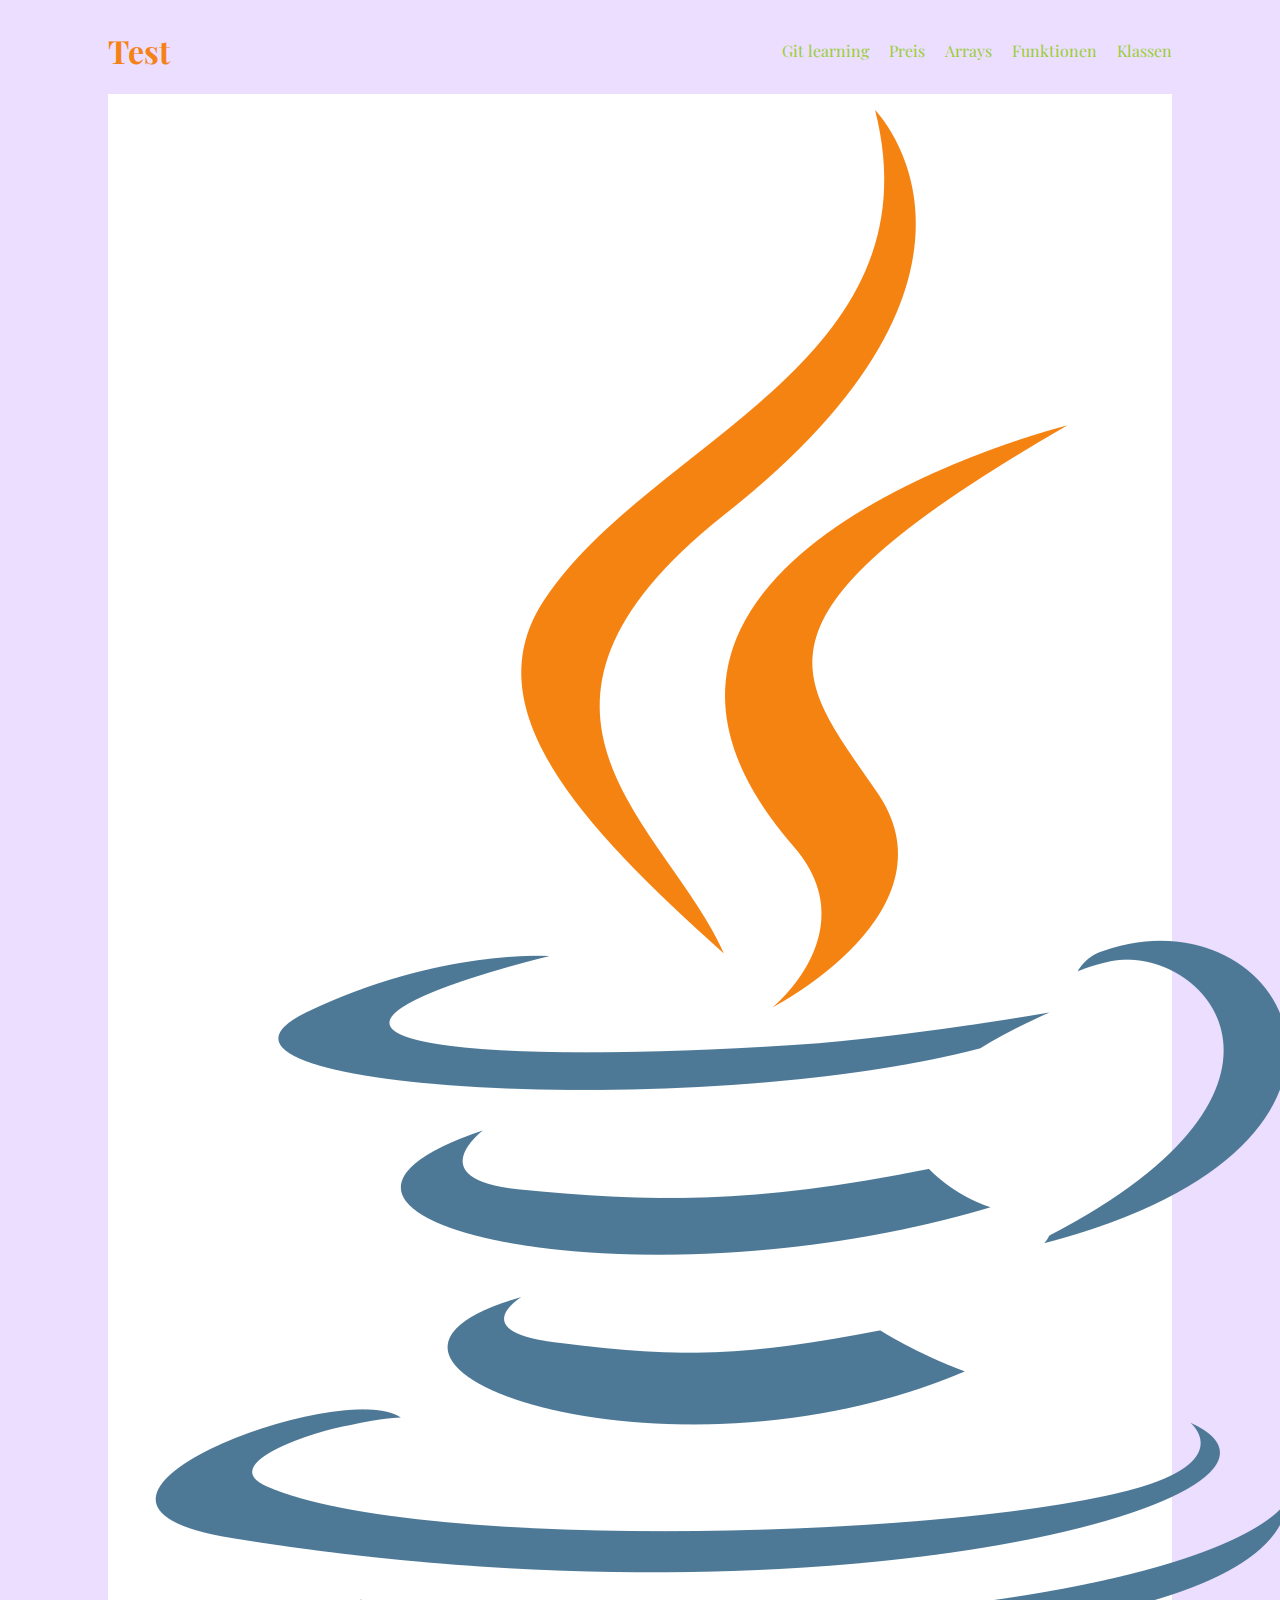
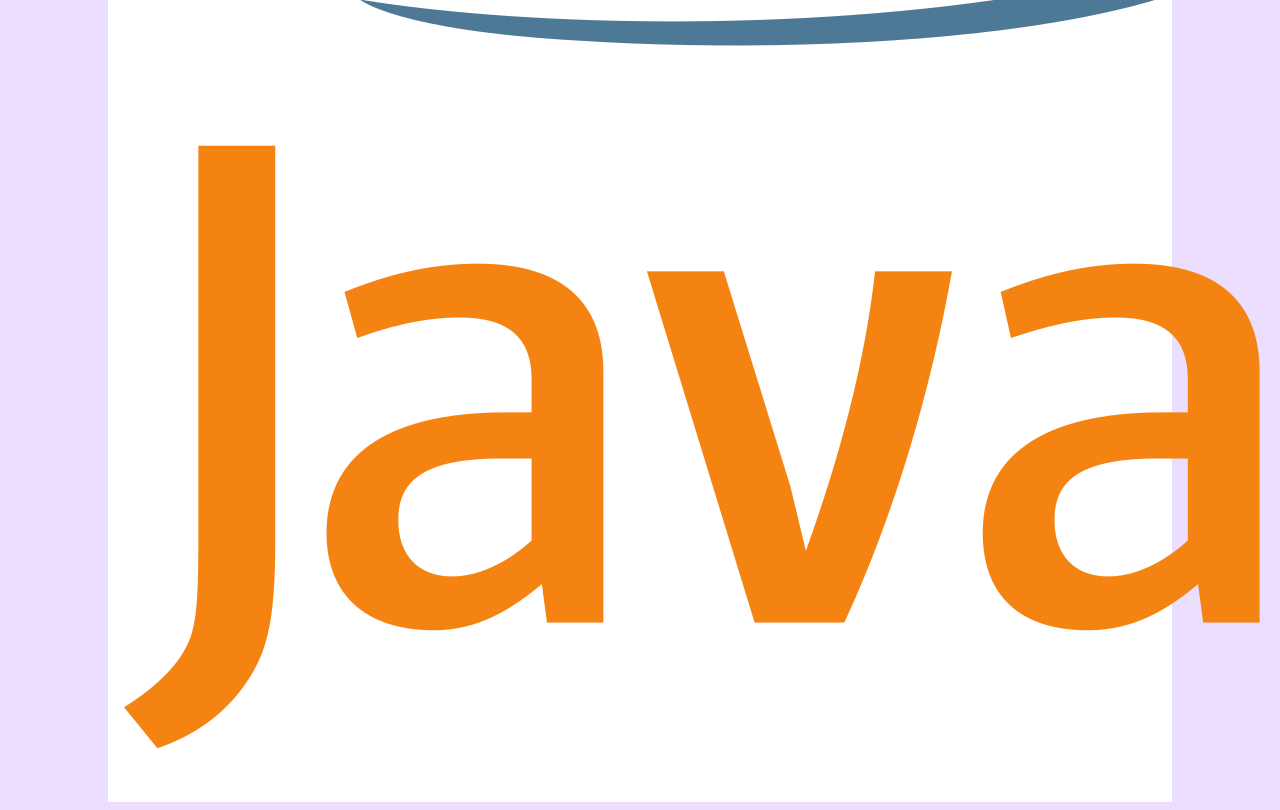
==== index.html @ 16d17e5f "neue Schriftart" ====
<!DOCTYPE html>
<html lang="en">

<head>
    <meta charset="UTF-8">
    <meta name="viewport" content="width=device-width, initial-scale=1.0">
    <title>Java Basics</title>

    <link rel="preconnect" href="https://fonts.googleapis.com">
    <link rel="preconnect" href="https://fonts.gstatic.com" crossorigin>
    <link
        href="https://fonts.googleapis.com/css2?family=Playfair+Display:ital,wght@0,400;0,500;0,600;0,700;0,800;0,900;1,400;1,500;1,600;1,700;1,800;1,900&display=swap"
        rel="stylesheet">

    <style>
        body {
            font-family: 'Playfair Display', serif;
            background-color: rgba(102, 0, 255, 0.128);
            padding-left: 100px;
            padding-right: 100px;
        }


        .headline {
            color: #f58218;
        }

        .image-container {
            background-color: white;
            padding: 16px;
        }

        .navbar {
            display: flex;
            justify-content: space-between;
            align-items: center;
        }

        a {
            color: yellowgreen;
            text-decoration: none;
            margin-left: 16px;
        }
    </style>
</head>

<body>

    <div class="navbar">
        <h1 class="headline">Test</h1>
        <div>
            <a href="https://learngitbranching.js.org/?locale=de_DE">Git learning</a>
            <a href="https://learngitbranching.js.org/?locale=de_DE">Preis</a>
            <a href="https://learngitbranching.js.org/?locale=de_DE">Arrays</a>
            <a href="https://learngitbranching.js.org/?locale=de_DE">Funktionen</a>
            <a href="#">Klassen</a>
        </div>
    </div>




    <div class="image-container">
        <img src="javaLogo.png" alt="Java Logo">
    </div>

</body>

</html>
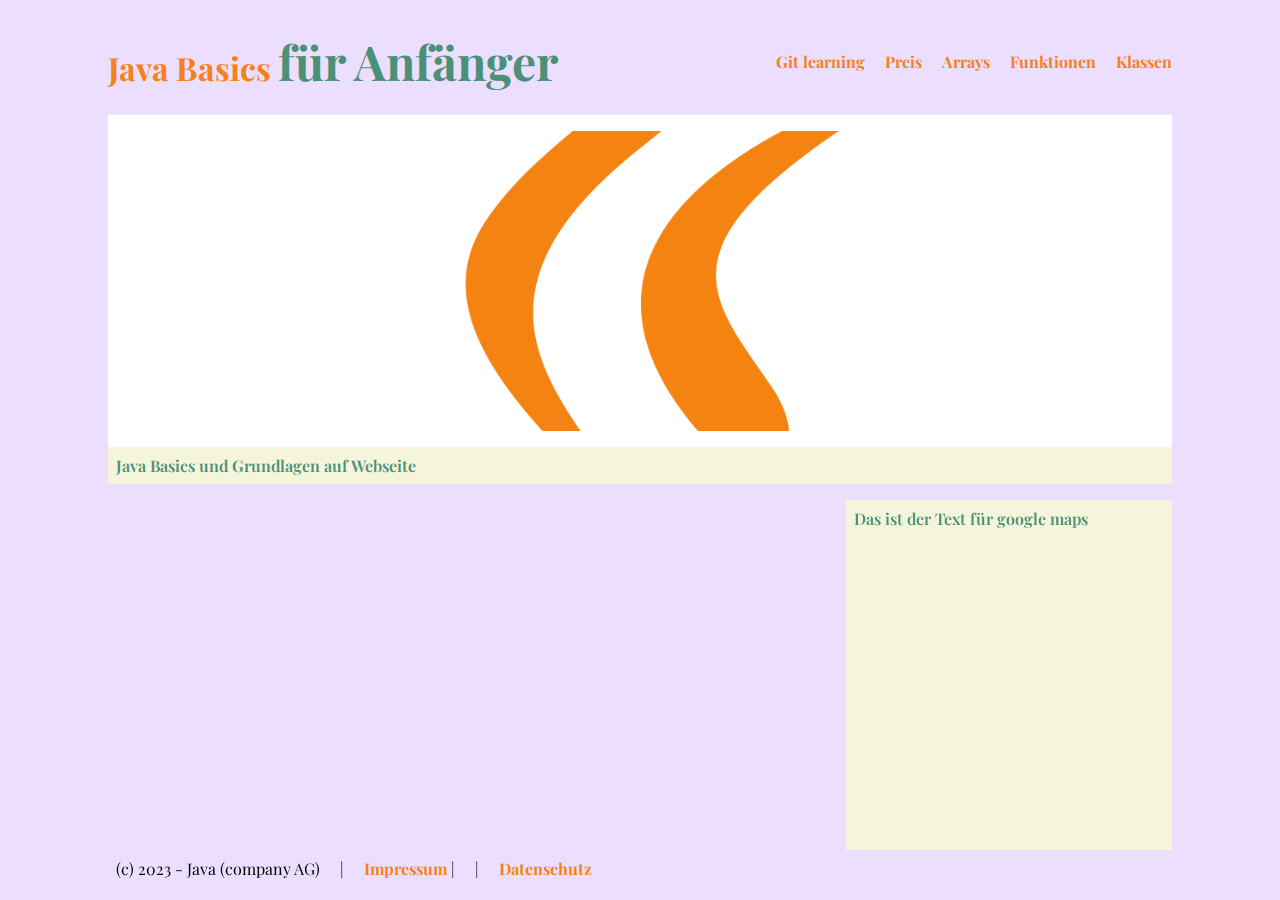
==== commit 4f2c5c28: "Grundstruktur Startseite (index)" ====
--- a/index.html
+++ b/index.html
@@ -20,6 +20,15 @@
             padding-right: 100px;
         }
 
+        .header-image {
+            width: 100%;
+            height: 300px;
+            object-fit: cover;
+            object-position: 20% 20%;
+            display: block;
+
+        }
+
 
         .headline {
             color: #f58218;
@@ -37,9 +46,52 @@
         }
 
         a {
-            color: yellowgreen;
+            color: #f58218;
             text-decoration: none;
             margin-left: 16px;
+            font-weight: 700;
+        }
+
+        a:hover {
+            text-decoration: underline;
+        }
+
+        .text-highlight {
+            color: #4d9078;
+            font-size: 48px;
+        }
+
+        .caption {
+            background-color: #f5f5dc;
+            padding: 8px;
+            color: #4d9078;
+            font-weight: 600;
+        }
+
+        .maps-container {
+            margin-top: 16px;
+            display: flex;
+            justify-content: space-between;
+        }
+
+        .maps-right {
+            margin-left: 16px;
+            width: 30%;
+        }
+
+        .maps-frame {
+            border: 0;
+            height: 350px;
+            width: 70%;
+        }
+
+        .legal-content {
+            padding: 8px;
+
+        }
+
+        .legal-text {
+           margin-right: 16px; 
         }
     </style>
 </head>
@@ -47,7 +99,7 @@
 <body>
 
     <div class="navbar">
-        <h1 class="headline">Test</h1>
+        <h1 class="headline">Java Basics <span class="text-highlight">für Anfänger</span></h1>
         <div>
             <a href="https://learngitbranching.js.org/?locale=de_DE">Git learning</a>
             <a href="https://learngitbranching.js.org/?locale=de_DE">Preis</a>
@@ -61,7 +113,25 @@
 
 
     <div class="image-container">
-        <img src="javaLogo.png" alt="Java Logo">
+        <img src="javaLogo.png" class="header-image">
+    </div>
+
+    <div class="caption">
+        Java Basics und Grundlagen auf Webseite
+    </div>
+
+    <div class="maps-container"> <iframe class="maps-frame"
+            src="https://www.google.com/maps/embed?pb=!1m18!1m12!1m3!1d2701.464171955969!2d8.532938317443854!3d47.3833756!2m3!1f0!2f0!3f0!3m2!1i1024!2i768!4f13.1!3m3!1m2!1s0x47900a0dbefe6253%3A0x588e0183e4f1d537!2sTechnische%20Berufsschule%20Z%C3%BCrich%20TBZ!5e0!3m2!1sde!2sch!4v1695026401441!5m2!1sde!2sch"
+            allowfullscreen="" loading="lazy" referrerpolicy="no-referrer-when-downgrade"></iframe>
+
+        <div class="caption maps-right">
+            Das ist der Text für google maps
+        </div>
+    </div>
+
+
+    <div class="legal-content">
+        <span class="legal-text">(c) 2023 - Java (company AG)</span> | <a href="#">Impressum</a> | <a href="#"></a> | <a href="#">Datenschutz</a>
     </div>
 
 </body>
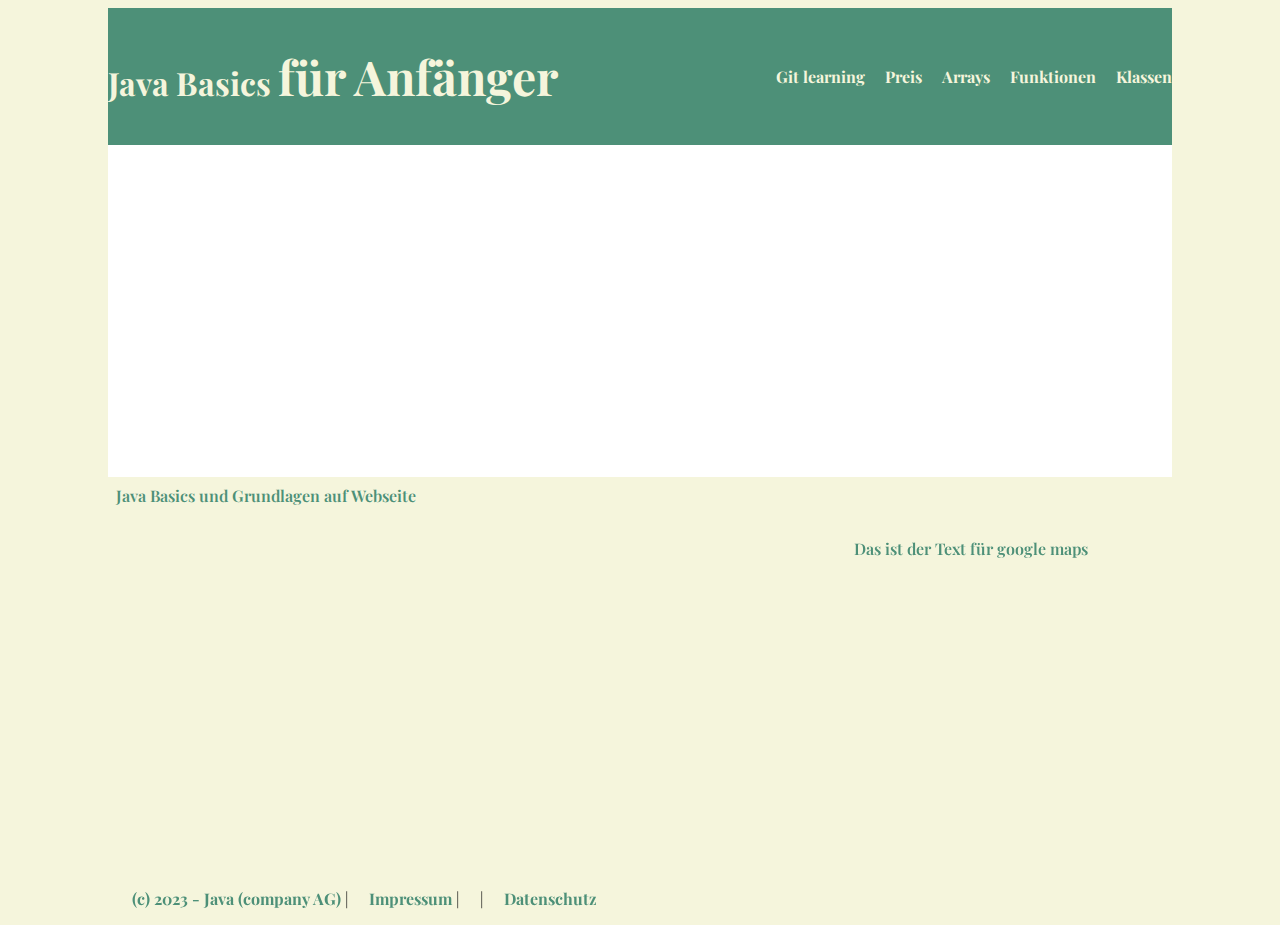
==== commit a0ad6ce8: "Struktur von Themenseite auf Startseite übernommen" ====
--- a/index.html
+++ b/index.html
@@ -12,88 +12,8 @@
         href="https://fonts.googleapis.com/css2?family=Playfair+Display:ital,wght@0,400;0,500;0,600;0,700;0,800;0,900;1,400;1,500;1,600;1,700;1,800;1,900&display=swap"
         rel="stylesheet">
 
-    <style>
-        body {
-            font-family: 'Playfair Display', serif;
-            background-color: rgba(102, 0, 255, 0.128);
-            padding-left: 100px;
-            padding-right: 100px;
-        }
+    <link rel="stylesheet" href="styleStartseite.css">
 
-        .header-image {
-            width: 100%;
-            height: 300px;
-            object-fit: cover;
-            object-position: 20% 20%;
-            display: block;
-
-        }
-
-
-        .headline {
-            color: #f58218;
-        }
-
-        .image-container {
-            background-color: white;
-            padding: 16px;
-        }
-
-        .navbar {
-            display: flex;
-            justify-content: space-between;
-            align-items: center;
-        }
-
-        a {
-            color: #f58218;
-            text-decoration: none;
-            margin-left: 16px;
-            font-weight: 700;
-        }
-
-        a:hover {
-            text-decoration: underline;
-        }
-
-        .text-highlight {
-            color: #4d9078;
-            font-size: 48px;
-        }
-
-        .caption {
-            background-color: #f5f5dc;
-            padding: 8px;
-            color: #4d9078;
-            font-weight: 600;
-        }
-
-        .maps-container {
-            margin-top: 16px;
-            display: flex;
-            justify-content: space-between;
-        }
-
-        .maps-right {
-            margin-left: 16px;
-            width: 30%;
-        }
-
-        .maps-frame {
-            border: 0;
-            height: 350px;
-            width: 70%;
-        }
-
-        .legal-content {
-            padding: 8px;
-
-        }
-
-        .legal-text {
-           margin-right: 16px; 
-        }
-    </style>
 </head>
 
 <body>
@@ -101,11 +21,11 @@
     <div class="navbar">
         <h1 class="headline">Java Basics <span class="text-highlight">für Anfänger</span></h1>
         <div>
-            <a href="https://learngitbranching.js.org/?locale=de_DE">Git learning</a>
-            <a href="https://learngitbranching.js.org/?locale=de_DE">Preis</a>
-            <a href="https://learngitbranching.js.org/?locale=de_DE">Arrays</a>
-            <a href="https://learngitbranching.js.org/?locale=de_DE">Funktionen</a>
-            <a href="#">Klassen</a>
+            <a href="https://learngitbranching.js.org/?locale=de_DE" class="linkZuInhaltsverzeichnis">Git learning</a>
+            <a href="https://learngitbranching.js.org/?locale=de_DE" class="linkZuInhaltsverzeichnis">Preis</a>
+            <a href="https://learngitbranching.js.org/?locale=de_DE" class="linkZuInhaltsverzeichnis">Arrays</a>
+            <a href="https://learngitbranching.js.org/?locale=de_DE" class="linkZuInhaltsverzeichnis">Funktionen</a>
+            <a href="#" class="linkZuInhaltsverzeichnis">Klassen</a>
         </div>
     </div>
 
@@ -131,7 +51,7 @@
 
 
     <div class="legal-content">
-        <span class="legal-text">(c) 2023 - Java (company AG)</span> | <a href="#">Impressum</a> | <a href="#"></a> | <a href="#">Datenschutz</a>
+        <span class="footer">(c) 2023 - Java (company AG)</span> | <a href="#" class="footer">Impressum</a> | <a href="#" class="footer"></a> | <a href="#" class="footer">Datenschutz</a>
     </div>
 
 </body>
--- a/styleStartseite.css
+++ b/styleStartseite.css
@@ -0,0 +1,96 @@
+ body {
+            font-family: 'Playfair Display', serif;
+            background-color: #F5F5DC;
+            padding-left: 100px;
+            padding-right: 100px;
+        }
+
+        .header-image {
+            width: 100%;
+            height: 300px;
+            object-fit: cover;
+            object-position: 20% 20%;
+            display: block;
+
+        }
+
+
+        .headline {
+            color: #F5F5DC;
+        }
+
+        .image-container {
+            background-color: white;
+            padding: 16px;
+        }
+
+        .navbar {
+            display: flex;
+            justify-content: space-between;
+            align-items: center;
+
+            background-color: #4D9078;
+                color: #F5F5DC;
+                padding-top: 15px;
+                padding-bottom: 15px;
+        }
+
+        .linkZuInhaltsverzeichnis {
+             color: #F5F5DC;
+             text-decoration: none;
+             margin-left: 16px;
+             font-weight: 700;
+            }
+
+
+
+        .footer {
+            color: #4D9078;
+            text-decoration: none;
+            margin-left: 16px;
+            font-weight: 700;
+        }
+
+
+
+        a:hover {
+            text-decoration: underline;
+        }
+
+        .text-highlight {
+            color: #F5F5DC;
+            font-size: 48px;
+        }
+
+        .caption {
+            background-color: #f5f5dc;
+            padding: 8px;
+            color: #4d9078;
+            font-weight: 600;
+        }
+
+        .maps-container {
+            margin-top: 16px;
+            display: flex;
+            justify-content: space-between;
+        }
+
+        .maps-right {
+            margin-left: 16px;
+            width: 30%;
+        }
+
+        .maps-frame {
+            border: 0;
+            height: 350px;
+            width: 70%;
+        }
+
+        .legal-content {
+            padding: 8px;
+
+        }
+
+
+
+
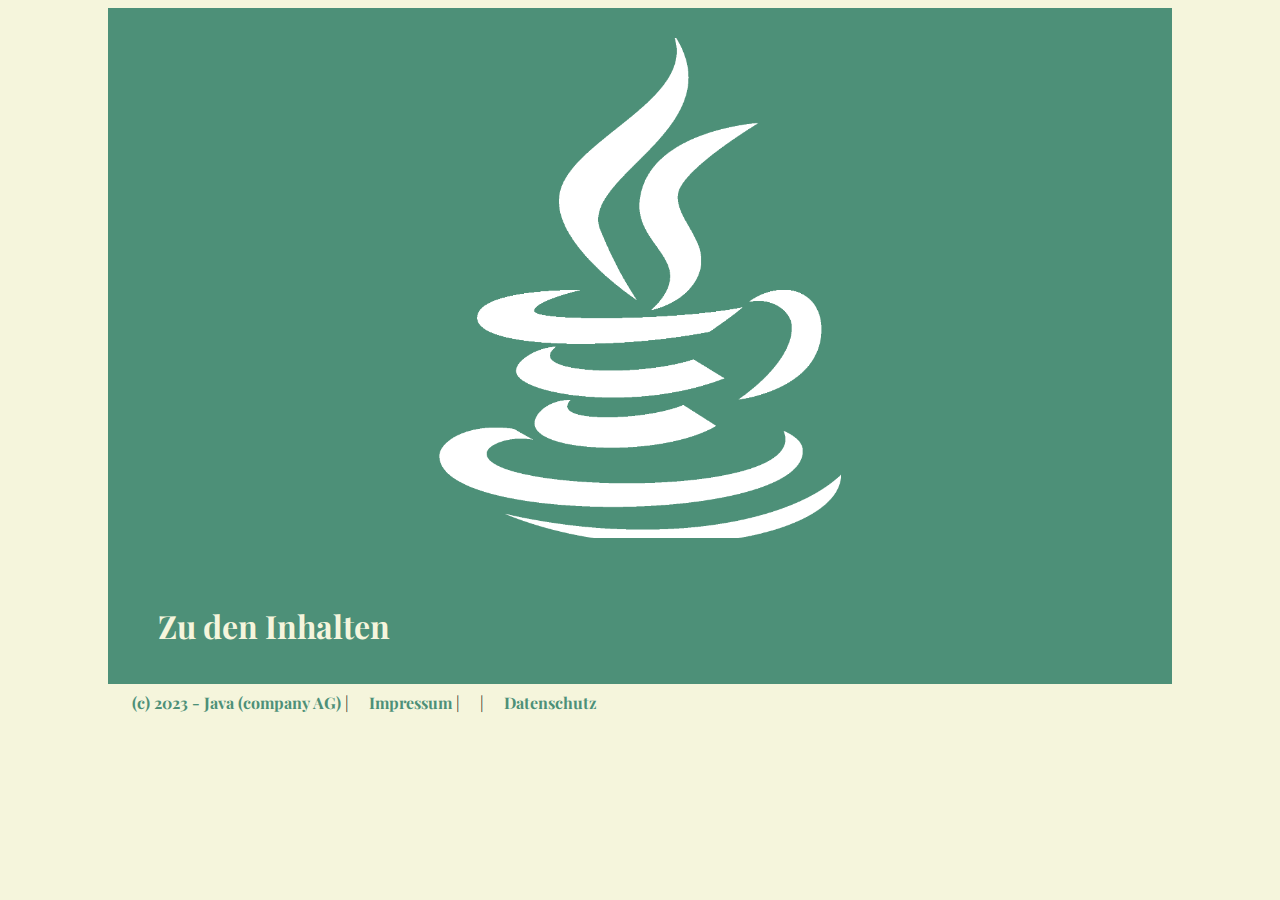
==== commit 533f8f43: "Zwei neue Unterseiten, Startseite angepasst, Inhaltsverzeichnis angepasst, Unterseite angepasst" ====
--- a/index.html
+++ b/index.html
@@ -1,5 +1,5 @@
 <!DOCTYPE html>
-<html lang="en">
+<html lang="de">
 
 <head>
     <meta charset="UTF-8">
@@ -9,8 +9,8 @@
     <link rel="preconnect" href="https://fonts.googleapis.com">
     <link rel="preconnect" href="https://fonts.gstatic.com" crossorigin>
     <link
-        href="https://fonts.googleapis.com/css2?family=Playfair+Display:ital,wght@0,400;0,500;0,600;0,700;0,800;0,900;1,400;1,500;1,600;1,700;1,800;1,900&display=swap"
-        rel="stylesheet">
+            href="https://fonts.googleapis.com/css2?family=Playfair+Display:ital,wght@0,400;0,500;0,600;0,700;0,800;0,900;1,400;1,500;1,600;1,700;1,800;1,900&display=swap"
+            rel="stylesheet">
 
     <link rel="stylesheet" href="styleStartseite.css">
 
@@ -18,41 +18,24 @@
 
 <body>
 
-    <div class="navbar">
-        <h1 class="headline">Java Basics <span class="text-highlight">für Anfänger</span></h1>
-        <div>
-            <a href="https://learngitbranching.js.org/?locale=de_DE" class="linkZuInhaltsverzeichnis">Git learning</a>
-            <a href="https://learngitbranching.js.org/?locale=de_DE" class="linkZuInhaltsverzeichnis">Preis</a>
-            <a href="https://learngitbranching.js.org/?locale=de_DE" class="linkZuInhaltsverzeichnis">Arrays</a>
-            <a href="https://learngitbranching.js.org/?locale=de_DE" class="linkZuInhaltsverzeichnis">Funktionen</a>
-            <a href="#" class="linkZuInhaltsverzeichnis">Klassen</a>
-        </div>
+
+
+<a href="inhaltsverzeichnis.html">
+    <div class="image-container">
+        <img src="Pictures/javaLogo.png" class="header-image" alt="Titelbild">
     </div>
+    <div class="header">
+        <h1>Zu den Inhalten</h1>
+    </div>
+</a>
 
 
 
-
-    <div class="image-container">
-        <img src="javaLogo.png" class="header-image">
-    </div>
-
-    <div class="caption">
-        Java Basics und Grundlagen auf Webseite
-    </div>
-
-    <div class="maps-container"> <iframe class="maps-frame"
-            src="https://www.google.com/maps/embed?pb=!1m18!1m12!1m3!1d2701.464171955969!2d8.532938317443854!3d47.3833756!2m3!1f0!2f0!3f0!3m2!1i1024!2i768!4f13.1!3m3!1m2!1s0x47900a0dbefe6253%3A0x588e0183e4f1d537!2sTechnische%20Berufsschule%20Z%C3%BCrich%20TBZ!5e0!3m2!1sde!2sch!4v1695026401441!5m2!1sde!2sch"
-            allowfullscreen="" loading="lazy" referrerpolicy="no-referrer-when-downgrade"></iframe>
-
-        <div class="caption maps-right">
-            Das ist der Text für google maps
-        </div>
-    </div>
-
-
-    <div class="legal-content">
-        <span class="footer">(c) 2023 - Java (company AG)</span> | <a href="#" class="footer">Impressum</a> | <a href="#" class="footer"></a> | <a href="#" class="footer">Datenschutz</a>
-    </div>
+<div class="legal-content">
+    <span class="footer">(c) 2023 - Java (company AG)</span> | <a href="#" class="footer">Impressum</a> | <a href="#"
+                                                                                                             class="footer"></a>
+    | <a href="#" class="footer">Datenschutz</a>
+</div>
 
 </body>
 
--- a/styleStartseite.css
+++ b/styleStartseite.css
@@ -1,95 +1,103 @@
- body {
-            font-family: 'Playfair Display', serif;
-            background-color: #F5F5DC;
-            padding-left: 100px;
-            padding-right: 100px;
-        }
+body {
+    font-family: 'Playfair Display', serif;
+    background-color: #F5F5DC;
+    padding-left: 100px;
+    padding-right: 100px;
+}
 
-        .header-image {
-            width: 100%;
-            height: 300px;
-            object-fit: cover;
-            object-position: 20% 20%;
-            display: block;
+.header-image {
+    width: 40%;
+    height: 500px;
+    object-fit: cover;
+}
+.header{
+    background-color: #4D9078;
+    color: #F5F5DC;
+    padding: 50px;
+    display: flex;
+    justify-content: center;
+}
+.headline {
+    color: #F5F5DC;
+}
 
-        }
+.image-container {
+    background-color: #4D9078;
+    padding: 30px;
+    display: flex;
+    justify-content: center;
+
+}
+
+.header {
+    background-color: #4D9078;
+    color: #F5F5DC;
+    padding-top: 15px;
+    padding-bottom: 15px;
+    display: flex;
+    justify-content: space-between;
+    align-items: center;
+}
+
+.linkZuInhaltsverzeichnis {
+    color: #F5F5DC;
+    text-decoration: none;
+    margin-left: 16px;
+    font-weight: 700;
+}
 
 
-        .headline {
-            color: #F5F5DC;
-        }
-
-        .image-container {
-            background-color: white;
-            padding: 16px;
-        }
-
-        .navbar {
-            display: flex;
-            justify-content: space-between;
-            align-items: center;
-
-            background-color: #4D9078;
-                color: #F5F5DC;
-                padding-top: 15px;
-                padding-bottom: 15px;
-        }
-
-        .linkZuInhaltsverzeichnis {
-             color: #F5F5DC;
-             text-decoration: none;
-             margin-left: 16px;
-             font-weight: 700;
-            }
+.footer {
+    color: #4D9078;
+    text-decoration: none;
+    margin-left: 16px;
+    font-weight: 700;
+}
 
 
+a {
+    color: #4D9078;
+    text-decoration: none;
+    font-weight: bold;
+}
 
-        .footer {
-            color: #4D9078;
-            text-decoration: none;
-            margin-left: 16px;
-            font-weight: 700;
-        }
+a:hover {
+    color: #ED7D3A;
+}
 
+.text-highlight {
+    color: #F5F5DC;
+    font-size: 48px;
+}
 
+.caption {
+    background-color: #f5f5dc;
+    padding: 8px;
+    color: #4d9078;
+    font-weight: 600;
+}
 
-        a:hover {
-            text-decoration: underline;
-        }
+.maps-container {
+    margin-top: 16px;
+    display: flex;
+    justify-content: space-between;
+}
 
-        .text-highlight {
-            color: #F5F5DC;
-            font-size: 48px;
-        }
+.maps-right {
+    margin-left: 16px;
+    width: 30%;
+}
 
-        .caption {
-            background-color: #f5f5dc;
-            padding: 8px;
-            color: #4d9078;
-            font-weight: 600;
-        }
+.maps-frame {
+    border: 0;
+    height: 350px;
+    width: 70%;
+}
 
-        .maps-container {
-            margin-top: 16px;
-            display: flex;
-            justify-content: space-between;
-        }
+.legal-content {
+    padding: 8px;
 
-        .maps-right {
-            margin-left: 16px;
-            width: 30%;
-        }
-
-        .maps-frame {
-            border: 0;
-            height: 350px;
-            width: 70%;
-        }
-
-        .legal-content {
-            padding: 8px;
-
-        }
+}
 
 
 
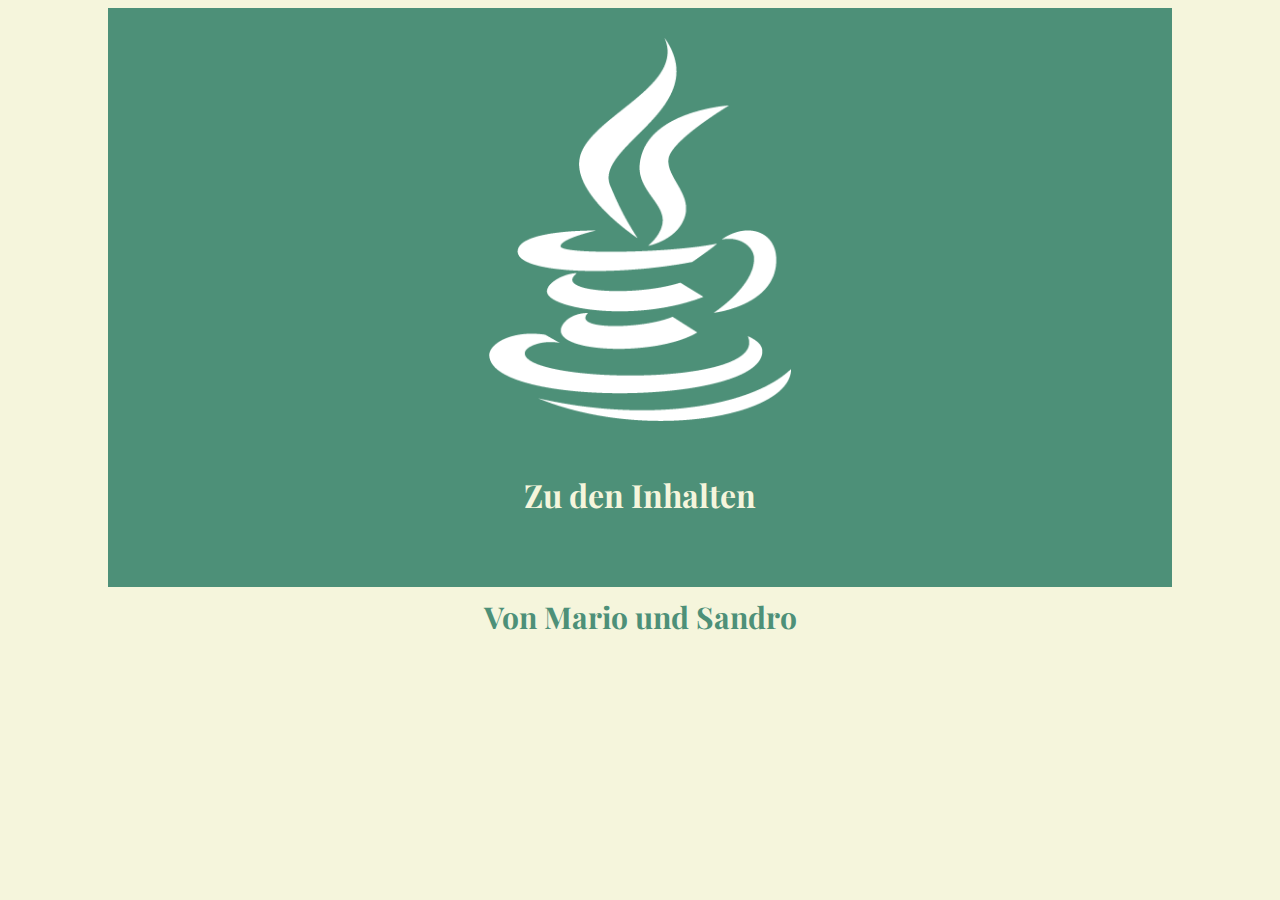
==== commit 3c502161: "Schleifen-Seite fertig" ====
--- a/index.html
+++ b/index.html
@@ -6,6 +6,7 @@
     <meta name="viewport" content="width=device-width, initial-scale=1.0">
     <title>Java Basics</title>
 
+    <link rel="icon" type="image/png" href="Pictures/javaLogo.png">
     <link rel="preconnect" href="https://fonts.googleapis.com">
     <link rel="preconnect" href="https://fonts.gstatic.com" crossorigin>
     <link
@@ -28,15 +29,9 @@
         <h1>Zu den Inhalten</h1>
     </div>
 </a>
-
-
-
-<div class="legal-content">
-    <span class="footer">(c) 2023 - Java (company AG)</span> | <a href="#" class="footer">Impressum</a> | <a href="#"
-                                                                                                             class="footer"></a>
-    | <a href="#" class="footer">Datenschutz</a>
+<div class="subtitle">
+    <nobr>Von Mario und Sandro</nobr>
 </div>
-
 </body>
 
 </html>--- a/styleStartseite.css
+++ b/styleStartseite.css
@@ -6,17 +6,18 @@
 }
 
 .header-image {
-    width: 40%;
-    height: 500px;
+    width: 30%;
+    height: 30%;
     object-fit: cover;
 }
 .header{
     background-color: #4D9078;
     color: #F5F5DC;
-    padding: 50px;
+    padding: 0 50px 50px;
     display: flex;
     justify-content: center;
 }
+
 .headline {
     color: #F5F5DC;
 }
@@ -29,15 +30,7 @@
 
 }
 
-.header {
-    background-color: #4D9078;
-    color: #F5F5DC;
-    padding-top: 15px;
-    padding-bottom: 15px;
-    display: flex;
-    justify-content: space-between;
-    align-items: center;
-}
+
 
 .linkZuInhaltsverzeichnis {
     color: #F5F5DC;
@@ -98,7 +91,14 @@
     padding: 8px;
 
 }
+.subtitle{
+    display: flex;
+    justify-content: center;
+    font-size: 30px;
+    font-weight: bold;
+    padding-top: 10px;
+    color: #4D9078;
+}
 
 
 
-
